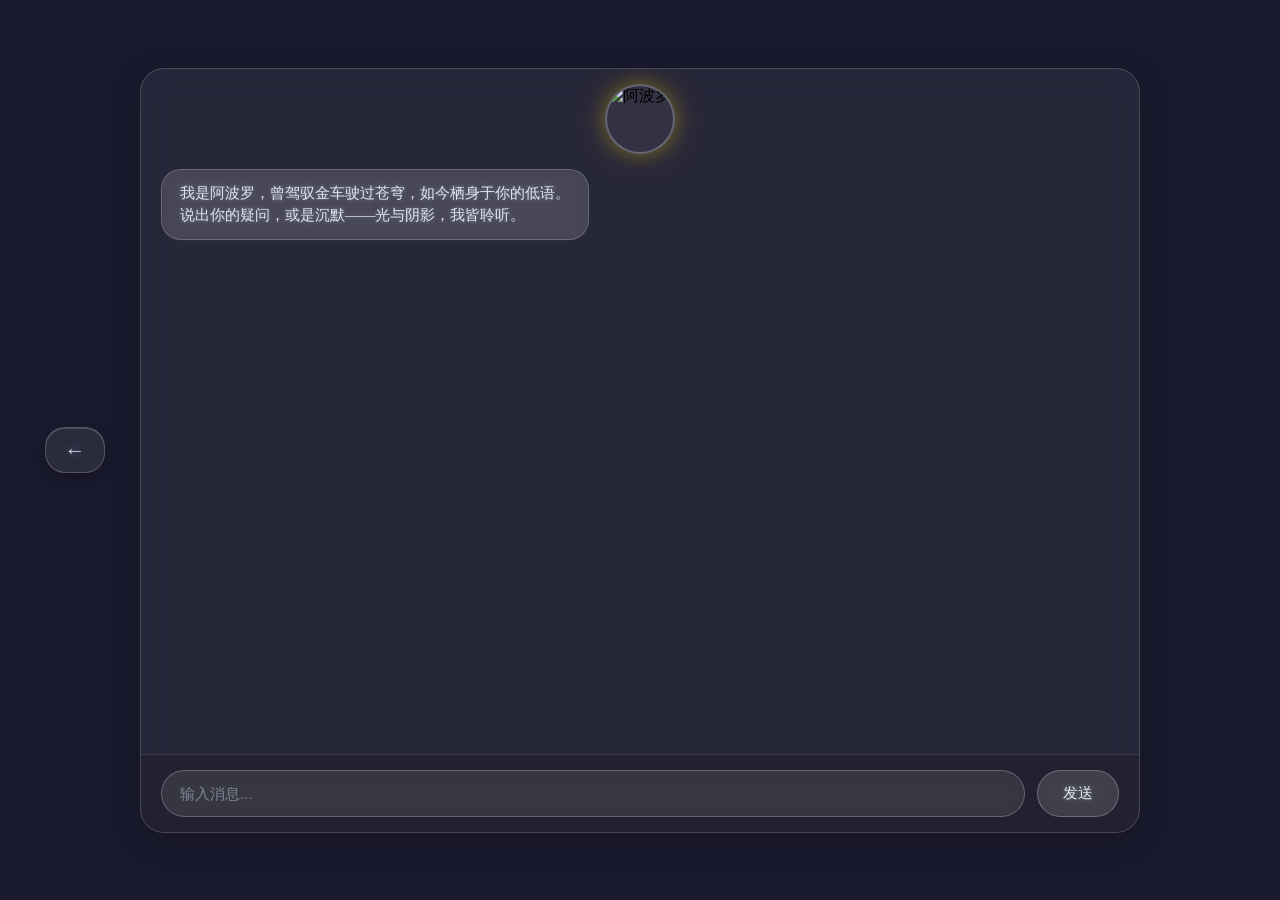
==== chat.html @ fbe266c7 "初始化网站项目" ====
<!DOCTYPE html>
<html lang="zh-CN">
<head>
    <meta charset="UTF-8">
    <meta name="viewport" content="width=device-width, initial-scale=1.0">
    <title>seeledw · 阿波罗</title>
    <link rel="stylesheet" href="style.css">
</head>
<body class="chat-page">
    <!-- 极窄左侧导航（只留一个箭头） -->
    <div class="sidebar-left chat-sidebar-compact">
        <a class="nav-item" href="index.html" aria-label="返回首页">←</a>
    </div>

    <!-- 中央聊天主区域，全宽 -->
    <div class="chat-main merged-chat">
        <div class="chat-box">
            <!-- 虚拟形象嵌入对话框顶部 -->
            <div class="avatar-inline">
                <img src="avatar.png" alt="阿波罗" class="avatar-img-small" id="avatarImg">
            </div>

            <!-- 消息滚动区 -->
            <div class="chat-messages" id="chatMessages">
                <div class="message bot">
                    <div class="message-content">
                        我是阿波罗，曾驾驭金车驶过苍穹，如今栖身于你的低语。<br>
                        说出你的疑问，或是沉默——光与阴影，我皆聆听。
                    </div>
                </div>
            </div>

            <!-- 输入区域 -->
            <div class="chat-input-area">
                <input type="text" id="userInput" placeholder="输入消息..." autocomplete="off">
                <button id="sendBtn">发送</button>
            </div>
        </div>
    </div>

    <!-- 右侧对称占位，保持居中 -->
    <div class="sidebar-right chat-sidebar-compact"></div>

    <script src="chat.js"></script>
</body>
</html>
---- style.css ----
/* ===== 全局重置 ===== */
* {
    margin: 0;
    padding: 0;
    box-sizing: border-box;
}

body {
    background: #1a1a2e;
    display: flex;
    align-items: center;
    justify-content: center;
    min-height: 100vh;
    font-family: "Microsoft YaHei", "苹方", "PingFang SC", "Noto Serif SC", serif;
    gap: 30px;
    padding: 30px;
    margin: 0;
}

/* ===== 左侧导航容器（透明，只负责布局） ===== */
.sidebar-left {
    display: flex;
    flex-direction: column;
    gap: 25px;
    padding: 30px 20px;
    background: transparent;
    border: none;
    box-shadow: none;
    backdrop-filter: none;
    -webkit-backdrop-filter: none;
    z-index: 10;
    width: 160px;
}

.nav-item {
    color: rgba(220, 230, 245, 0.9);
    text-decoration: none;
    font-size: 1.1rem;
    letter-spacing: 3px;
    text-align: center;
    padding: 12px 10px;
    border-radius: 20px;
    background: rgba(255, 255, 255, 0.08);
    backdrop-filter: blur(12px);
    -webkit-backdrop-filter: blur(12px);
    border: 1px solid rgba(255, 255, 255, 0.2);
    box-shadow: 0 4px 12px rgba(0, 0, 0, 0.25),
                inset 0 1px 0 rgba(255, 255, 255, 0.15);
    text-shadow: 0 0 8px rgba(200, 210, 230, 0.5);
    transition: all 0.3s ease;
    cursor: pointer;
    white-space: nowrap;
    display: flex;
    align-items: center;
    justify-content: center;
    min-width: 44px;
    min-height: 44px;
}

.nav-item:hover {
    color: rgba(245, 248, 255, 0.95);
    background: rgba(255, 255, 255, 0.2);
    border-color: rgba(255, 255, 255, 0.35);
    box-shadow: 0 6px 18px rgba(0, 0, 0, 0.3),
                inset 0 1px 0 rgba(255, 255, 255, 0.2);
    text-shadow: 0 0 12px rgba(210, 220, 240, 0.8);
    transform: translateX(4px);
}

/* ===== 中央独白 ===== */
.fog-poem {
    flex: 1;
    max-width: 600px;
    padding: 40px;
    text-align: center;
    line-height: 2.2;
    font-size: 1.3rem;
    color: rgba(210, 220, 235, 0.75);
    text-shadow: 0 0 10px rgba(200, 210, 230, 0.6),
                 0 0 20px rgba(180, 190, 220, 0.3);
    background: rgba(255, 255, 255, 0.04);
    border-radius: 24px;
    letter-spacing: 1px;
    word-break: break-word;
    animation: fogBreathe 12s infinite;
    will-change: opacity;
    transform: translateZ(0);
}

@keyframes fogBreathe {
    0%   { opacity: 0.5; }
    25%  { opacity: 0.75; }
    50%  { opacity: 0.9; }
    75%  { opacity: 0.6; }
    100% { opacity: 0.5; }
}

/* ===== 右侧团队容器（透明，只负责布局） ===== */
.sidebar-right {
    display: flex;
    flex-direction: column;
    gap: 25px;
    padding: 30px 20px;
    background: transparent;
    border: none;
    box-shadow: none;
    backdrop-filter: none;
    -webkit-backdrop-filter: none;
    z-index: 10;
    width: 150px;
    align-items: center;
}

.member-group {
    position: relative;
    display: flex;
    flex-direction: column;
    align-items: center;
    gap: 6px;
}

.member-title {
    color: rgba(210, 220, 235, 0.9);
    font-size: 1rem;
    letter-spacing: 2px;
    cursor: default;
    transition: all 0.3s ease;
    text-shadow: 0 0 8px rgba(200, 210, 230, 0.5);
    padding: 6px 12px;
    border-radius: 16px;
    background: rgba(255, 255, 255, 0.08);
    backdrop-filter: blur(10px);
    -webkit-backdrop-filter: blur(10px);
    border: 1px solid rgba(255, 255, 255, 0.15);
}

.member-group:hover .member-title {
    color: rgba(235, 240, 250, 0.95);
    background: rgba(255, 255, 255, 0.18);
    border-color: rgba(255, 255, 255, 0.3);
    text-shadow: 0 0 12px rgba(210, 220, 240, 0.8);
}

.member-links {
    display: flex;
    flex-direction: column;
    align-items: center;
    gap: 6px;
    max-height: 0;
    overflow: hidden;
    opacity: 0;
    transition: max-height 0.4s ease, opacity 0.3s ease, margin-top 0.3s ease;
    margin-top: 0;
    pointer-events: none;
}

.member-group:hover .member-links {
    max-height: 150px;
    opacity: 1;
    margin-top: 6px;
    pointer-events: auto;
}

.member-links a {
    display: inline-block;
    color: rgba(225, 235, 250, 0.9);
    text-decoration: none;
    font-size: 0.8rem;
    padding: 5px 14px;
    border-radius: 16px;
    background: rgba(255, 255, 255, 0.1);
    backdrop-filter: blur(8px);
    -webkit-backdrop-filter: blur(8px);
    border: 1px solid rgba(255, 255, 255, 0.2);
    box-shadow: 0 2px 6px rgba(0, 0, 0, 0.2);
    text-shadow: 0 0 4px rgba(200, 210, 230, 0.3);
    transition: all 0.3s ease;
    white-space: nowrap;
}

.member-links a:hover {
    color: rgba(245, 248, 255, 0.95);
    background: rgba(255, 255, 255, 0.22);
    border-color: rgba(255, 255, 255, 0.35);
    box-shadow: 0 4px 12px rgba(0, 0, 0, 0.35);
    text-shadow: 0 0 8px rgba(210, 220, 240, 0.7);
    transform: translateY(-1px);
}

/* ===== 聊天页整体布局 ===== */
.chat-page {
    /* body基础样式已经设置，这里仅需调整无需重复 */
}

/* 极窄侧边栏（只放一个箭头） */
.chat-sidebar-compact {
    width: 70px;
    padding: 25px 5px;
    gap: 15px;
}

.chat-sidebar-compact .nav-item {
    font-size: 1.3rem;
    padding: 10px 0;
    letter-spacing: normal;
    text-align: center;
}

/* ===== 合并聊天区域 ===== */
.merged-chat {
    flex: 1;
    max-width: 1000px;
    width: 100%;
    display: flex;
    gap: 0;
    height: 85vh;
    min-height: 500px;
}

.chat-box {
    display: flex;
    flex-direction: column;
    height: 100%;
    flex: 1;
    background: rgba(255, 255, 255, 0.06);
    backdrop-filter: blur(15px);
    -webkit-backdrop-filter: blur(15px);
    border: 1px solid rgba(255, 255, 255, 0.15);
    border-radius: 24px;
    overflow: hidden;
    box-shadow: 0 8px 32px rgba(0, 0, 0, 0.2);
}

/* 虚拟形象嵌入顶部 */
.avatar-inline {
    display: flex;
    align-items: center;
    justify-content: center;
    padding: 15px 0 5px;
    position: relative;
}

.avatar-img-small {
    width: 70px;
    height: 70px;
    border-radius: 50%;
    object-fit: cover;
    border: 2px solid rgba(255, 255, 255, 0.25);
    box-shadow: 0 0 20px rgba(255, 215, 0, 0.3),
                0 0 40px rgba(255, 200, 0, 0.15);
    background: rgba(255, 255, 255, 0.05);
    transition: box-shadow 0.5s;
}

.avatar-img-small.talking {
    box-shadow: 0 0 30px rgba(255, 215, 0, 0.6),
                0 0 60px rgba(255, 200, 0, 0.3);
}

@keyframes avatarPulse {
    0% { transform: scale(1); }
    50% { transform: scale(1.05); }
    100% { transform: scale(1); }
}

/* 消息滚动区 */
.chat-messages {
    flex: 1;
    overflow-y: auto;
    padding: 10px 20px 20px;
    display: flex;
    flex-direction: column;
    gap: 12px;
}

/* 消息气泡 */
.message {
    display: flex;
    max-width: 70%;
}
.message.user {
    align-self: flex-end;
    justify-content: flex-end;
}
.message.bot {
    align-self: flex-start;
    justify-content: flex-start;
}

.message-content {
    padding: 12px 18px;
    border-radius: 20px;
    font-size: 0.95rem;
    line-height: 1.5;
    word-break: break-word;
}

.message.user .message-content {
    background: rgba(180, 200, 255, 0.25);
    backdrop-filter: blur(8px);
    -webkit-backdrop-filter: blur(8px);
    border: 1px solid rgba(255, 255, 255, 0.3);
    color: #ffffff;
    text-shadow: 0 0 5px rgba(200, 210, 230, 0.4);
}

.message.bot .message-content {
    background: rgba(255, 255, 255, 0.1);
    backdrop-filter: blur(8px);
    -webkit-backdrop-filter: blur(8px);
    border: 1px solid rgba(255, 255, 255, 0.2);
    color: #e0e5f0;
    text-shadow: 0 0 5px rgba(200, 210, 230, 0.4);
}

/* 输入区域 */
.chat-input-area {
    display: flex;
    padding: 15px 20px;
    gap: 12px;
    border-top: 1px solid rgba(255, 255, 255, 0.1);
    background: rgba(0, 0, 0, 0.15);
}

.chat-input-area input {
    flex: 1;
    padding: 12px 18px;
    border-radius: 25px;
    border: 1px solid rgba(255, 255, 255, 0.25);
    background: rgba(255, 255, 255, 0.08);
    backdrop-filter: blur(10px);
    -webkit-backdrop-filter: blur(10px);
    color: #e0e5f0;
    font-size: 0.95rem;
    outline: none;
    transition: border-color 0.3s;
}

.chat-input-area input::placeholder {
    color: rgba(200, 210, 225, 0.5);
}

.chat-input-area input:focus {
    border-color: rgba(255, 255, 255, 0.5);
}

.chat-input-area button {
    padding: 12px 25px;
    border-radius: 25px;
    border: 1px solid rgba(255, 255, 255, 0.25);
    background: rgba(255, 255, 255, 0.12);
    backdrop-filter: blur(10px);
    -webkit-backdrop-filter: blur(10px);
    color: #e0e5f0;
    font-size: 0.95rem;
    cursor: pointer;
    text-shadow: 0 0 5px rgba(200, 210, 230, 0.4);
    transition: all 0.3s;
}

.chat-input-area button:hover {
    background: rgba(255, 255, 255, 0.25);
    border-color: rgba(255, 255, 255, 0.4);
    box-shadow: 0 0 15px rgba(200, 210, 230, 0.3);
}

/* ===== 响应式设计 ===== */
@media (max-width: 800px) {
    body {
        flex-direction: column;
        gap: 20px;
        padding: 20px;
    }
    .sidebar-left,
    .sidebar-right {
        flex-direction: row;
        flex-wrap: wrap;
        justify-content: center;
        width: auto;
        padding: 15px 20px;
        gap: 15px;
        background: transparent;
    }
    .sidebar-left .nav-item {
        padding: 8px 16px;
        font-size: 0.95rem;
    }
    .fog-poem {
        max-width: 100%;
        padding: 25px 20px;
        font-size: 1.1rem;
        animation: none;
        opacity: 0.85;
    }
    .chat-main,
    .merged-chat {
        flex-direction: column;
        height: auto;
        min-height: 0;
    }
    .chat-box {
        height: 60vh;
    }
    .avatar-inline {
        padding: 10px 0 5px;
    }
    .avatar-img-small {
        width: 50px;
        height: 50px;
    }
    .member-title {
        font-size: 0.9rem;
        padding: 4px 10px;
    }
    .member-links a {
        padding: 4px 12px;
        font-size: 0.75rem;
    }
    .chat-sidebar-compact {
        width: auto;
        padding: 10px;
        flex-direction: row;
        justify-content: center;
    }
}
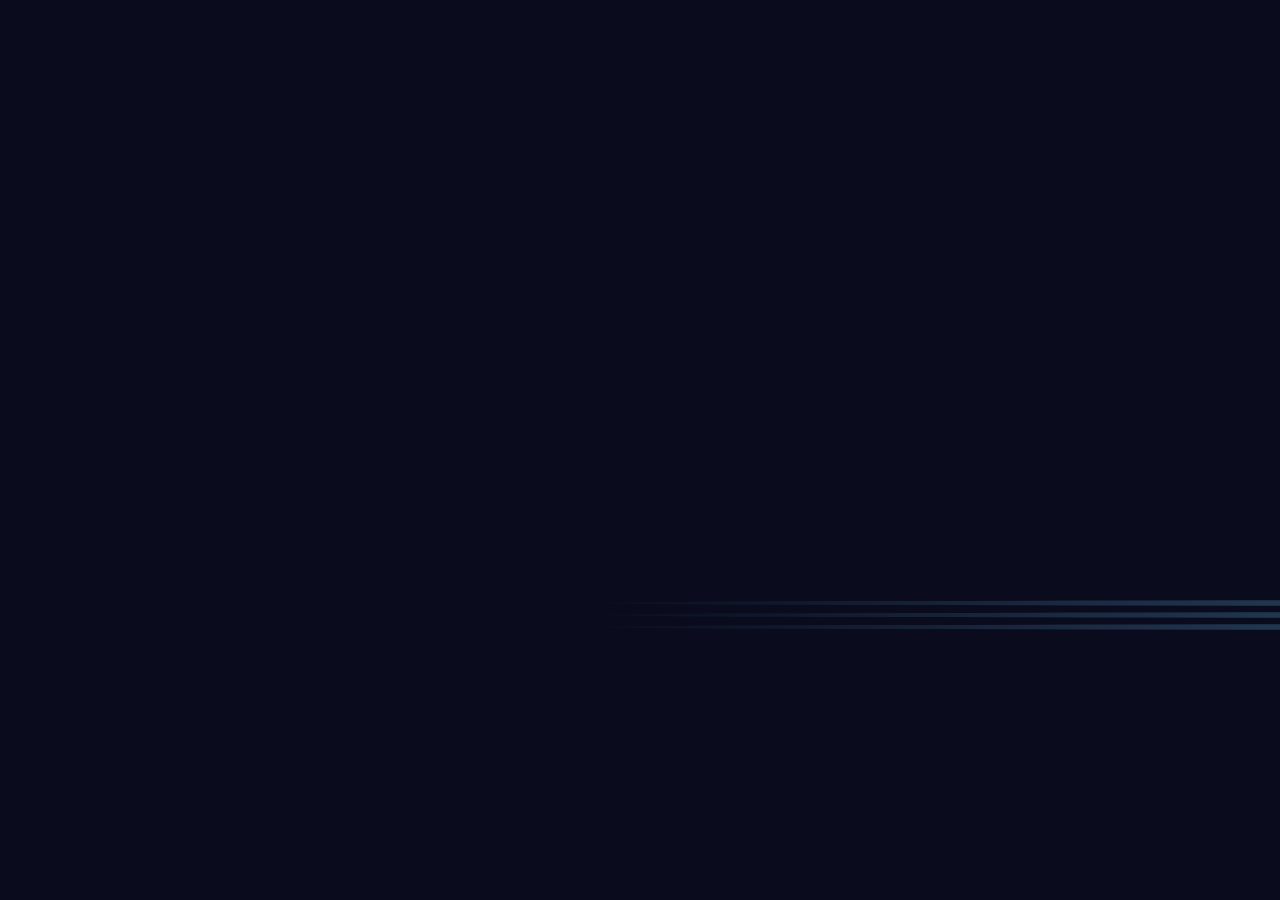
==== commit 478e606c: "补充转场动画和音效" ====
--- a/chat.html
+++ b/chat.html
@@ -4,7 +4,7 @@
     <meta charset="UTF-8">
     <meta name="viewport" content="width=device-width, initial-scale=1.0">
     <title>seeledw · 阿波罗</title>
-    <link rel="stylesheet" href="style.css">
+    <link rel="stylesheet" href="css/style.css">
 </head>
 <body class="chat-page">
     <!-- 极窄左侧导航（只留一个箭头） -->
@@ -17,8 +17,7 @@
         <div class="chat-box">
             <!-- 虚拟形象嵌入对话框顶部 -->
             <div class="avatar-inline">
-                <img src="avatar.png" alt="阿波罗" class="avatar-img-small" id="avatarImg">
-            </div>
+                <img src="assets/images/avatar.png" alt="阿波罗" class="avatar-img-small" id="avatarImg">
 
             <!-- 消息滚动区 -->
             <div class="chat-messages" id="chatMessages">
@@ -42,5 +41,32 @@
     <div class="sidebar-right chat-sidebar-compact"></div>
 
     <script src="chat.js"></script>
+<!-- ===== 全局转场系统 ===== -->
+<div id="introSail" class="scene-overlay">
+    <div class="scene-content">
+        <svg class="sailboat-icon" viewBox="0 0 120 140" width="150" height="175">
+            <polygon points="10,110 110,110 90,130 30,130" fill="#4a3a2a" />
+            <rect x="58" y="10" width="4" height="100" fill="#3a2a1a" />
+            <polygon points="62,20 105,80 62,80" fill="rgba(220,230,245,0.75)" />
+            <polygon points="58,25 20,75 58,75" fill="rgba(200,215,235,0.65)" />
+        </svg>
+        <div class="wave-group">
+            <div class="wave-line w1"></div>
+            <div class="wave-line w2"></div>
+            <div class="wave-line w3"></div>
+        </div>
+    </div>
+</div>
+
+<div id="doorTransition" class="scene-overlay">
+    <div class="door-scene-mini">
+        <div class="door-mini door-left"></div>
+        <div class="door-mini door-right"></div>
+        <div class="door-light-center"></div>
+    </div>
+</div>
+
+<script src="js/sceneManager.js"></script>
+<script src="js/bgm.js"></script>
 </body>
 </html>
--- a/css/style.css
+++ b/css/style.css
@@ -0,0 +1,537 @@
+/* ===== 全局重置 ===== */
+* {
+    margin: 0;
+    padding: 0;
+    box-sizing: border-box;
+}
+
+body {
+    background: #1a1a2e;
+    display: flex;
+    align-items: center;
+    justify-content: center;
+    min-height: 100vh;
+    font-family: "Microsoft YaHei", "苹方", "PingFang SC", "Noto Serif SC", serif;
+    gap: 30px;
+    padding: 30px;
+    margin: 0;
+}
+
+/* ===== 左侧导航容器（透明，只负责布局） ===== */
+.sidebar-left {
+    display: flex;
+    flex-direction: column;
+    gap: 25px;
+    padding: 30px 20px;
+    background: transparent;
+    border: none;
+    box-shadow: none;
+    backdrop-filter: none;
+    -webkit-backdrop-filter: none;
+    z-index: 10;
+    width: 160px;
+}
+
+.nav-item {
+    color: rgba(220, 230, 245, 0.9);
+    text-decoration: none;
+    font-size: 1.1rem;
+    letter-spacing: 3px;
+    text-align: center;
+    padding: 12px 10px;
+    border-radius: 20px;
+    background: rgba(255, 255, 255, 0.08);
+    backdrop-filter: blur(12px);
+    -webkit-backdrop-filter: blur(12px);
+    border: 1px solid rgba(255, 255, 255, 0.2);
+    box-shadow: 0 4px 12px rgba(0, 0, 0, 0.25),
+                inset 0 1px 0 rgba(255, 255, 255, 0.15);
+    text-shadow: 0 0 8px rgba(200, 210, 230, 0.5);
+    transition: all 0.3s ease;
+    cursor: pointer;
+    white-space: nowrap;
+    display: flex;
+    align-items: center;
+    justify-content: center;
+    min-width: 44px;
+    min-height: 44px;
+}
+
+.nav-item:hover {
+    color: rgba(245, 248, 255, 0.95);
+    background: rgba(255, 255, 255, 0.2);
+    border-color: rgba(255, 255, 255, 0.35);
+    box-shadow: 0 6px 18px rgba(0, 0, 0, 0.3),
+                inset 0 1px 0 rgba(255, 255, 255, 0.2);
+    text-shadow: 0 0 12px rgba(210, 220, 240, 0.8);
+    transform: translateX(4px);
+}
+
+/* ===== 中央独白 ===== */
+.fog-poem {
+    flex: 1;
+    max-width: 600px;
+    padding: 40px;
+    text-align: center;
+    line-height: 2.2;
+    font-size: 1.3rem;
+    color: rgba(210, 220, 235, 0.75);
+    text-shadow: 0 0 10px rgba(200, 210, 230, 0.6),
+                 0 0 20px rgba(180, 190, 220, 0.3);
+    background: rgba(255, 255, 255, 0.04);
+    border-radius: 24px;
+    letter-spacing: 1px;
+    word-break: break-word;
+    animation: fogBreathe 12s infinite;
+    will-change: opacity;
+    transform: translateZ(0);
+}
+
+@keyframes fogBreathe {
+    0%   { opacity: 0.5; }
+    25%  { opacity: 0.75; }
+    50%  { opacity: 0.9; }
+    75%  { opacity: 0.6; }
+    100% { opacity: 0.5; }
+}
+
+/* ===== 右侧团队容器（透明，只负责布局） ===== */
+.sidebar-right {
+    display: flex;
+    flex-direction: column;
+    gap: 25px;
+    padding: 30px 20px;
+    background: transparent;
+    border: none;
+    box-shadow: none;
+    backdrop-filter: none;
+    -webkit-backdrop-filter: none;
+    z-index: 10;
+    width: 150px;
+    align-items: center;
+}
+
+.member-group {
+    position: relative;
+    display: flex;
+    flex-direction: column;
+    align-items: center;
+    gap: 6px;
+}
+
+.member-title {
+    color: rgba(210, 220, 235, 0.9);
+    font-size: 1rem;
+    letter-spacing: 2px;
+    cursor: default;
+    transition: all 0.3s ease;
+    text-shadow: 0 0 8px rgba(200, 210, 230, 0.5);
+    padding: 6px 12px;
+    border-radius: 16px;
+    background: rgba(255, 255, 255, 0.08);
+    backdrop-filter: blur(10px);
+    -webkit-backdrop-filter: blur(10px);
+    border: 1px solid rgba(255, 255, 255, 0.15);
+}
+
+.member-group:hover .member-title {
+    color: rgba(235, 240, 250, 0.95);
+    background: rgba(255, 255, 255, 0.18);
+    border-color: rgba(255, 255, 255, 0.3);
+    text-shadow: 0 0 12px rgba(210, 220, 240, 0.8);
+}
+
+.member-links {
+    display: flex;
+    flex-direction: column;
+    align-items: center;
+    gap: 6px;
+    max-height: 0;
+    overflow: hidden;
+    opacity: 0;
+    transition: max-height 0.4s ease, opacity 0.3s ease, margin-top 0.3s ease;
+    margin-top: 0;
+    pointer-events: none;
+}
+
+.member-group:hover .member-links {
+    max-height: 150px;
+    opacity: 1;
+    margin-top: 6px;
+    pointer-events: auto;
+}
+
+.member-links a {
+    display: inline-block;
+    color: rgba(225, 235, 250, 0.9);
+    text-decoration: none;
+    font-size: 0.8rem;
+    padding: 5px 14px;
+    border-radius: 16px;
+    background: rgba(255, 255, 255, 0.1);
+    backdrop-filter: blur(8px);
+    -webkit-backdrop-filter: blur(8px);
+    border: 1px solid rgba(255, 255, 255, 0.2);
+    box-shadow: 0 2px 6px rgba(0, 0, 0, 0.2);
+    text-shadow: 0 0 4px rgba(200, 210, 230, 0.3);
+    transition: all 0.3s ease;
+    white-space: nowrap;
+}
+
+.member-links a:hover {
+    color: rgba(245, 248, 255, 0.95);
+    background: rgba(255, 255, 255, 0.22);
+    border-color: rgba(255, 255, 255, 0.35);
+    box-shadow: 0 4px 12px rgba(0, 0, 0, 0.35);
+    text-shadow: 0 0 8px rgba(210, 220, 240, 0.7);
+    transform: translateY(-1px);
+}
+
+/* ===== 聊天页整体布局 ===== */
+.chat-page {
+    /* body基础样式已经设置，这里仅需调整无需重复 */
+}
+
+/* 极窄侧边栏（只放一个箭头） */
+.chat-sidebar-compact {
+    width: 70px;
+    padding: 25px 5px;
+    gap: 15px;
+}
+
+.chat-sidebar-compact .nav-item {
+    font-size: 1.3rem;
+    padding: 10px 0;
+    letter-spacing: normal;
+    text-align: center;
+}
+
+/* ===== 合并聊天区域 ===== */
+.merged-chat {
+    flex: 1;
+    max-width: 1000px;
+    width: 100%;
+    display: flex;
+    gap: 0;
+    height: 85vh;
+    min-height: 500px;
+}
+
+.chat-box {
+    display: flex;
+    flex-direction: column;
+    height: 100%;
+    flex: 1;
+    background: rgba(255, 255, 255, 0.06);
+    backdrop-filter: blur(15px);
+    -webkit-backdrop-filter: blur(15px);
+    border: 1px solid rgba(255, 255, 255, 0.15);
+    border-radius: 24px;
+    overflow: hidden;
+    box-shadow: 0 8px 32px rgba(0, 0, 0, 0.2);
+}
+
+/* 虚拟形象嵌入顶部 */
+.avatar-inline {
+    display: flex;
+    align-items: center;
+    justify-content: center;
+    padding: 15px 0 5px;
+    position: relative;
+}
+
+.avatar-img-small {
+    width: 70px;
+    height: 70px;
+    border-radius: 50%;
+    object-fit: cover;
+    border: 2px solid rgba(255, 255, 255, 0.25);
+    box-shadow: 0 0 20px rgba(255, 215, 0, 0.3),
+                0 0 40px rgba(255, 200, 0, 0.15);
+    background: rgba(255, 255, 255, 0.05);
+    transition: box-shadow 0.5s;
+}
+
+.avatar-img-small.talking {
+    box-shadow: 0 0 30px rgba(255, 215, 0, 0.6),
+                0 0 60px rgba(255, 200, 0, 0.3);
+}
+
+@keyframes avatarPulse {
+    0% { transform: scale(1); }
+    50% { transform: scale(1.05); }
+    100% { transform: scale(1); }
+}
+
+/* 消息滚动区 */
+.chat-messages {
+    flex: 1;
+    overflow-y: auto;
+    padding: 10px 20px 20px;
+    display: flex;
+    flex-direction: column;
+    gap: 12px;
+}
+
+/* 消息气泡 */
+.message {
+    display: flex;
+    max-width: 70%;
+}
+.message.user {
+    align-self: flex-end;
+    justify-content: flex-end;
+}
+.message.bot {
+    align-self: flex-start;
+    justify-content: flex-start;
+}
+
+.message-content {
+    padding: 12px 18px;
+    border-radius: 20px;
+    font-size: 0.95rem;
+    line-height: 1.5;
+    word-break: break-word;
+}
+
+.message.user .message-content {
+    background: rgba(180, 200, 255, 0.25);
+    backdrop-filter: blur(8px);
+    -webkit-backdrop-filter: blur(8px);
+    border: 1px solid rgba(255, 255, 255, 0.3);
+    color: #ffffff;
+    text-shadow: 0 0 5px rgba(200, 210, 230, 0.4);
+}
+
+.message.bot .message-content {
+    background: rgba(255, 255, 255, 0.1);
+    backdrop-filter: blur(8px);
+    -webkit-backdrop-filter: blur(8px);
+    border: 1px solid rgba(255, 255, 255, 0.2);
+    color: #e0e5f0;
+    text-shadow: 0 0 5px rgba(200, 210, 230, 0.4);
+}
+
+/* 输入区域 */
+.chat-input-area {
+    display: flex;
+    padding: 15px 20px;
+    gap: 12px;
+    border-top: 1px solid rgba(255, 255, 255, 0.1);
+    background: rgba(0, 0, 0, 0.15);
+}
+
+.chat-input-area input {
+    flex: 1;
+    padding: 12px 18px;
+    border-radius: 25px;
+    border: 1px solid rgba(255, 255, 255, 0.25);
+    background: rgba(255, 255, 255, 0.08);
+    backdrop-filter: blur(10px);
+    -webkit-backdrop-filter: blur(10px);
+    color: #e0e5f0;
+    font-size: 0.95rem;
+    outline: none;
+    transition: border-color 0.3s;
+}
+
+.chat-input-area input::placeholder {
+    color: rgba(200, 210, 225, 0.5);
+}
+
+.chat-input-area input:focus {
+    border-color: rgba(255, 255, 255, 0.5);
+}
+
+.chat-input-area button {
+    padding: 12px 25px;
+    border-radius: 25px;
+    border: 1px solid rgba(255, 255, 255, 0.25);
+    background: rgba(255, 255, 255, 0.12);
+    backdrop-filter: blur(10px);
+    -webkit-backdrop-filter: blur(10px);
+    color: #e0e5f0;
+    font-size: 0.95rem;
+    cursor: pointer;
+    text-shadow: 0 0 5px rgba(200, 210, 230, 0.4);
+    transition: all 0.3s;
+}
+
+.chat-input-area button:hover {
+    background: rgba(255, 255, 255, 0.25);
+    border-color: rgba(255, 255, 255, 0.4);
+    box-shadow: 0 0 15px rgba(200, 210, 230, 0.3);
+}
+
+/* ===== 响应式设计 ===== */
+@media (max-width: 800px) {
+    body {
+        flex-direction: column;
+        gap: 20px;
+        padding: 20px;
+    }
+    .sidebar-left,
+    .sidebar-right {
+        flex-direction: row;
+        flex-wrap: wrap;
+        justify-content: center;
+        width: auto;
+        padding: 15px 20px;
+        gap: 15px;
+        background: transparent;
+    }
+    .sidebar-left .nav-item {
+        padding: 8px 16px;
+        font-size: 0.95rem;
+    }
+    .fog-poem {
+        max-width: 100%;
+        padding: 25px 20px;
+        font-size: 1.1rem;
+        animation: none;
+        opacity: 0.85;
+    }
+    .chat-main,
+    .merged-chat {
+        flex-direction: column;
+        height: auto;
+        min-height: 0;
+    }
+    .chat-box {
+        height: 60vh;
+    }
+    .avatar-inline {
+        padding: 10px 0 5px;
+    }
+    .avatar-img-small {
+        width: 50px;
+        height: 50px;
+    }
+    .member-title {
+        font-size: 0.9rem;
+        padding: 4px 10px;
+    }
+    .member-links a {
+        padding: 4px 12px;
+        font-size: 0.75rem;
+    }
+    .chat-sidebar-compact {
+        width: auto;
+        padding: 10px;
+        flex-direction: row;
+        justify-content: center;
+    }
+}/* ===== 全局场景转场系统 ===== */
+.scene-overlay {
+    position: fixed;
+    inset: 0;
+    background: #0a0c1e;
+    z-index: 10000;
+    display: flex;
+    align-items: center;
+    justify-content: center;
+    visibility: hidden;
+    transition: visibility 0s 1.5s;
+}
+.scene-overlay.active {
+    visibility: visible;
+    transition: visibility 0s 0s;
+}
+
+/* --- 帆船场景 --- */
+#introSail .sailboat-icon {
+    animation: sailAcross 2.5s ease-in-out forwards;
+    opacity: 0;
+    transform: translateX(-120%);
+    z-index: 2;
+    position: relative;
+}
+@keyframes sailAcross {
+    0%   { opacity: 0; transform: translateX(-120%) translateY(20px); }
+    20%  { opacity: 1; }
+    90%  { opacity: 1; transform: translateX(100%) translateY(-10px); }
+    100% { opacity: 0; transform: translateX(120%); }
+}
+
+/* 波浪 */
+.wave-group {
+    position: absolute;
+    bottom: 30%;
+    width: 100%;
+    height: 40px;
+}
+.wave-line {
+    position: absolute;
+    width: 200%;
+    height: 6px;
+    left: 0;
+    background: linear-gradient(90deg, transparent, rgba(80,140,180,0.6), transparent);
+    border-radius: 50%;
+    animation: waveRush 1.5s infinite linear;
+}
+.w1 { bottom: 0;   animation-duration: 1.4s; }
+.w2 { bottom: 12px; animation-duration: 1.7s; animation-delay: -0.3s; }
+.w3 { bottom: 24px; animation-duration: 2s;   animation-delay: -0.7s; }
+@keyframes waveRush {
+    0% { transform: translateX(0); }
+    100% { transform: translateX(-50%); }
+}
+
+/* --- 殿堂开门 --- */
+#doorTransition {
+    background: #0a0c1e;
+}
+.door-scene-mini {
+    position: relative;
+    width: 70vw;
+    max-width: 500px;
+    height: 60vh;
+    display: flex;
+    perspective: 1000px;
+}
+.door-mini {
+    flex: 1;
+    height: 100%;
+    background: linear-gradient(180deg, #1a1430, #2a2040);
+    border: 2px solid rgba(255,215,0,0.25);
+    box-shadow: inset 0 0 30px rgba(0,0,0,0.5);
+    transition: transform 1s ease-in-out;
+    position: relative;
+    z-index: 2;
+}
+.door-left {
+    transform-origin: left center;
+    border-right: 1px solid rgba(255,215,0,0.3);
+}
+.door-right {
+    transform-origin: right center;
+    border-left: 1px solid rgba(255,215,0,0.3);
+}
+#doorTransition.active .door-left  { transform: rotateY(-100deg); }
+#doorTransition.active .door-right { transform: rotateY(100deg); }
+
+.door-light-center {
+    position: absolute;
+    top: 50%; left: 50%;
+    transform: translate(-50%, -50%);
+    width: 150px;
+    height: 150px;
+    background: radial-gradient(circle, rgba(255,235,180,0.8) 0%, transparent 70%);
+    border-radius: 50%;
+    opacity: 0;
+    transition: opacity 0.5s 0.3s;
+    z-index: 1;
+    filter: blur(15px);
+}
+#doorTransition.active .door-light-center { opacity: 1; }
+
+@media (max-width: 800px) {
+    .door-scene-mini {
+        height: 45vh;
+    }
+    .door-light-center {
+        width: 100px;
+        height: 100px;
+    }
+}
